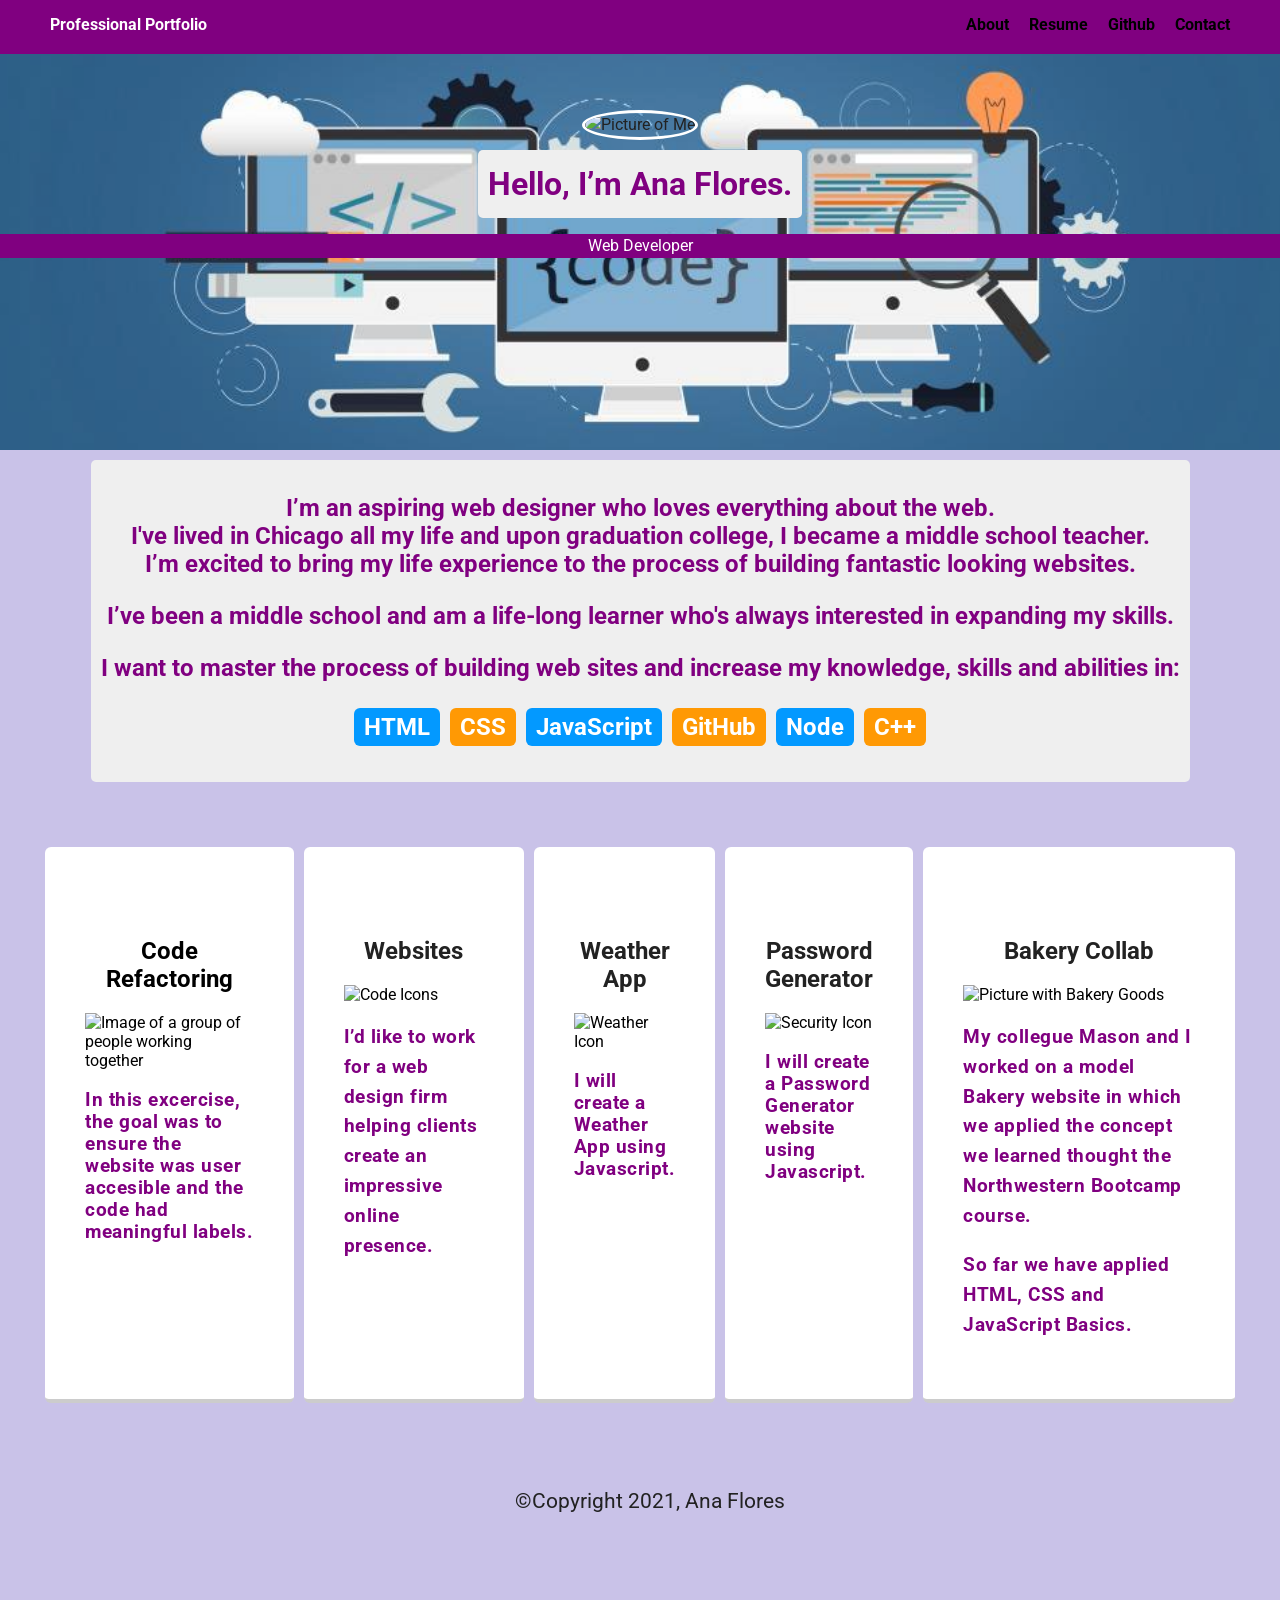
==== index.html @ ad74a46a "updated commit" ====
<!doctype html>
<html lang="en">
<head>
  <meta charset="utf-8">
  <title>Ana's Profile</title>
  <meta name="viewport" content="width=device-width, initial-scale=1.0">
  <link rel="stylesheet" href="style.css">
  
  <link rel="preconnect" href="https://fonts.googleapis.com">
  <link rel="preconnect" href="https://fonts.gstatic.com" crossorigin>
  <link href="https://fonts.googleapis.com/css2?family=Josefin+Sans:wght@100&family=Source+Code+Pro:wght@200&display=swap" rel="stylesheet"></head>

  <body>
<!-- Navigation section at the top of the page -->
    <div class="main-nav">
        <ul class="nav">
          <li class="name">Professional Portfolio</li>
          <li><a href="#AboutMe">About</a></li>
          <li><a href="assets/resume.html">Resume</a></li>
          <li><a href="https://github.com/anacecyflores1">Github</a></li>
          <li><a href="https://www.linkedin.com/in/anacecyflores/">Contact</a></li>
        </ul>
    </div>

    <header>
      <img src="Assets/self.JPG" alt="Picture of Me" class="profile-image">
      <h1 class="tag name">Hello, I’m Ana Flores.</h1> 
      <p class="title">Web Developer</p>
      <link href="https://fonts.googleapis.com/css?family=Muli%7CRoboto:400,300,500,700,900" rel="stylesheet">
    </header>
<!-- About Me Section lines 32-46 -->
    <h2 class="tag name">
      <section id="AboutMe" >
      <p>I’m an aspiring web designer who loves everything about the web. <br> I've lived in Chicago all my life and upon graduation college, I became a middle school teacher. <br> I’m excited to bring my life experience to the process of building fantastic looking websites.</p>
      <p>I’ve been a middle school  and am a life-long learner who's always interested in expanding my skills.</p> 
      <p>I want to master the process of building web sites and increase my knowledge, skills and abilities in:</p>
      <ul class="skills">
        <li>HTML</li>
        <li>CSS</li>
        <li>JavaScript</li>
        <li>GitHub</li>
        <li>Node</li>
        <li>C++</li>
      </ul> 
    </section>
    </h2> 
<!-- Card-title lines 48-89 refer to the flex-boxes with the applications: Code Refactoringm,Websites, Weather App, Password Generator and the Bakery Collab -->
    <main class="flex">
      <div class="card">
        <h2 class="card-title"><a href="https://anacecyflores1.github.io/coderefactoring/">Code Refactoring</h2></a>
        <a href="https://anacecyflores1.github.io/coderefactoring/">
        <img src="assets/horiseon.jpg" alt="Image of a group of people working together" width="350px" height="400px"></a>
        <h3> In this excercise, the goal was to ensure the website was user accesible and the code had meaningful labels. </h3>
      </div> 

      <div class="card">
        <h2 class="card-title"> Websites</h2>
        <a href="https://www.google.com/search?q=website+examples&rlz=1C5CHFA_enUS813US813&oq=website+examples&aqs=chrome..69i57j0i20i263i512j0i512l8.10767j0j7&sourceid=chrome&ie=UTF-8">
        <img src="assets/coding.png" alt="Code Icons"></a>
        <h3> 
          <p>I’d like to work for a web design firm helping clients create an impressive online presence.</p> 
        </h3>
      </div> 

      <div class="card">
        <h2 class="card-title"> Weather App</h2>
        <a href="https://weather.com/">
        <img src="assets/weather.jpg" alt="Weather Icon"></a>
        <h3> I will create a Weather App using Javascript.
        </h3>
      </div> 

      <div class="card">
        <h2 class="card-title"> Password Generator</h2>
        <a href="https://passwordsgenerator.net/">
        <img src="assets/security.png" alt="Security Icon"></a>
         <h3> I will create a Password Generator website using Javascript.
        </h3>
      </div> 

      <div class="card">
        <h2 class="card-title"> Bakery Collab</h2>
        <a href="https://anacecyflores1.github.io/collab/">
        <img src="assets/bakery.jpg" alt="Picture with Bakery Goods"></a>
         <h3> <p>My collegue Mason and I worked on a model Bakery website in which we applied the concept we learned thought the Northwestern Bootcamp course.</p>
          <p>So far we have applied HTML, CSS and JavaScript Basics.</p>
        </h3>
      </div> 
    </main>
<!-- stayed with a basic footer model -->
     <footer>
      <p class="copyright">&copy;Copyright 2021, Ana Flores</p>
    </footer>
  </div>

  </body>
  </html>
---- style.css ----
/* Global Layout Set-up */
* { 
    box-sizing: border-box;
  }
    
  body {
    margin: 0;
    padding: 0;
    text-align: center;
    font-family: 'Roboto', sans-serif;
    color: #222;
    background: #c9c2e8;
  }
  /* Link Styles */
  
  a {
    text-decoration: none;
    color: #000000;
  }
  a:hover {
    color: purple;
  }
  
  /* Section Styles */
  
  .main-nav {
    font-family: <link rel="preconnect" href="https://fonts.googleapis.com">
    <link rel="preconnect" href="https://fonts.gstatic.com" crossorigin>
    <link href="https://fonts.googleapis.com/css2?family=Source+Code+Pro:wght@200&display=swap" rel="stylesheet">;
    width: 100%;
    background: purple;
    min-height: 30px;
    padding: 10px;
    position: fixed;
    text-align: center;
  }
  .nav {
    display: flex;
    justify-content: space-around;
    font-weight: 700;
    list-style-type: none;
    margin: 0 auto;
    padding: 0;
  }
  .nav .name {
    display: none;
  }
  .nav li {
    padding: 5px 10px 10px 10px;
  }
  .nav a {
    transition: all .5s;
  }
  .nav a:hover {
    color: purple
  }
  
  header {
    text-align: center;
    background: url('Assets/code.png') no-repeat top center ;
    background-size: cover;
    overflow: hidden;
    padding-top: 60px;
  }
  header {
    line-height: 1.5;
  }
  header .profile-image {
    margin-top: 50px;
    width: 200px;
    height: 200px;
    border-radius: 50%;
    border: 3px solid white;
    transition: all .5s;
  }
  header .profile-image:hover {
    transform: scale(1.2) rotate(5deg);
  }
  .tag {
    background-color: #efefef;
    color: purple;
    padding: 10px;
    border-radius: 5px;
    display: table;
    margin: 10px auto;
  } 
  .title {
    background-color: purple;
    color: white;
    text-size-adjust: 50px;
  }
  .card {
    object-fit: cover;
    margin: 5px;
    padding: 40px 40px 40px;
    max-width: 450px;
    text-align: left;
    background: #fff;
    border-bottom: 4px solid #ccc;
    border-radius: 6px;
  }
  .card:hover {
    border-color: #ff99ff;
  }
  
  ul.skills {
    padding: 0;
    text-align: center;
  }
  
  .skills li {
    border-radius: 6px;
    display: inline-block;
    background: #ff9904;
    color: white;
    padding: 5px 10px;
    margin: 2px;
  }
  
  .skills li:nth-child(odd) {
    background: #0399ff;
  }
    
.card-title {
  text-align:center;
 margin-top:50px
}
h3 {
  Color:purple;
  Letter-spacing: .5px;
}

footer {
    width: 100%;
    min-height: 30px;
    padding: 20px 0 40px 20px;
  }
  
  a.social {
    display: inline-block;
    text-indent: -9999px;
    margin-left: 5px;
    width: 30px;
    height: 30px;
    background-size: 30px 30px;
    opacity: .5;
    transition: all .25s;
  }

  /* Media Query */
  @media screen and (min-width: 720px) {
    
    .flex {
        display: flex;
        max-width: 1200px;
        justify-content: space-around;
        margin: 0 auto;
    }
  
    header {
      min-height: 450px;
    }
  
    .nav {
      max-width: 1200px;
    }
  
    .nav .name {
      display: block;
      margin-right: auto;
      color: white;
    }
  
    main {
      padding-top: 50px;
    }
  
    main p {
      line-height: 1.6em;
    }
  
    footer {
      font-size: 1.3em;
      max-width: 1200px;
      margin: 40px auto;
    }
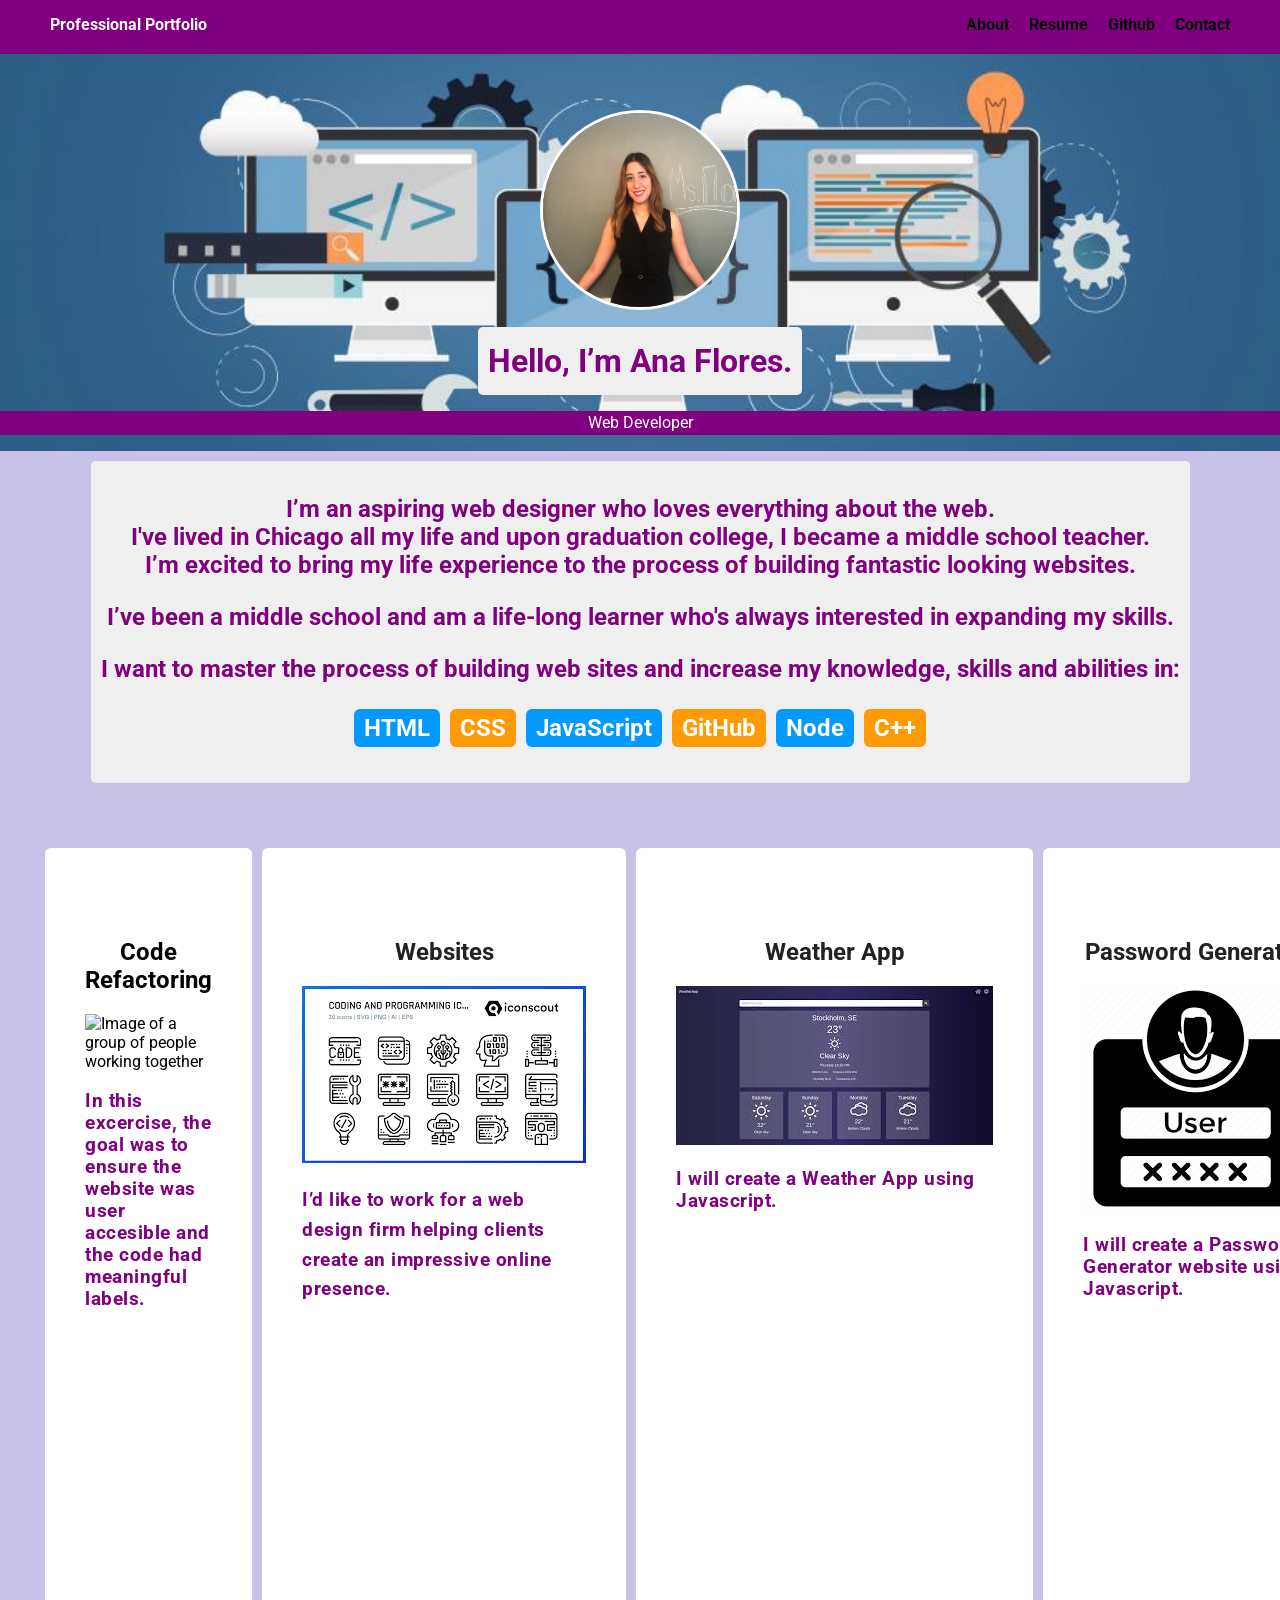
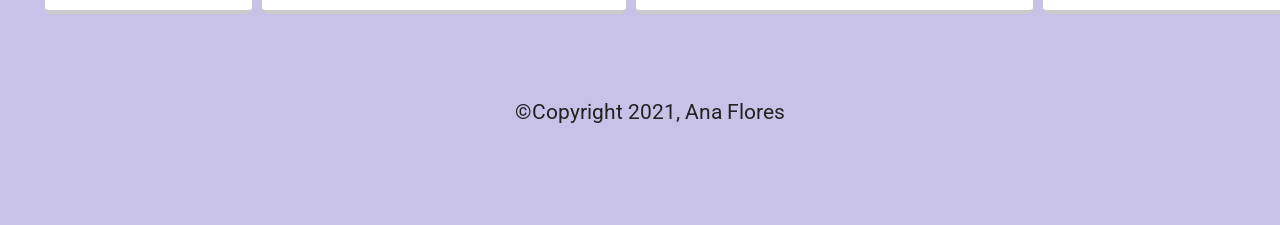
==== commit 9ea530f5: "Added Images Folder" ====
--- a/index.html
+++ b/index.html
@@ -16,14 +16,14 @@
         <ul class="nav">
           <li class="name">Professional Portfolio</li>
           <li><a href="#AboutMe">About</a></li>
-          <li><a href="assets/resume.html">Resume</a></li>
+          <li><a href="Assets/resume.html">Resume</a></li>
           <li><a href="https://github.com/anacecyflores1">Github</a></li>
           <li><a href="https://www.linkedin.com/in/anacecyflores/">Contact</a></li>
         </ul>
     </div>
 
     <header>
-      <img src="Assets/self.JPG" alt="Picture of Me" class="profile-image">
+      <img src="Assets/images/self.jpg" alt="Picture of Me" class="profile-image">
       <h1 class="tag name">Hello, I’m Ana Flores.</h1> 
       <p class="title">Web Developer</p>
       <link href="https://fonts.googleapis.com/css?family=Muli%7CRoboto:400,300,500,700,900" rel="stylesheet">
@@ -49,14 +49,14 @@
       <div class="card">
         <h2 class="card-title"><a href="https://anacecyflores1.github.io/coderefactoring/">Code Refactoring</h2></a>
         <a href="https://anacecyflores1.github.io/coderefactoring/">
-        <img src="assets/horiseon.jpg" alt="Image of a group of people working together" width="350px" height="400px"></a>
+        <img src="Assets/images/horiseon.jpg" alt="Image of a group of people working together" width="350px" height="400px"></a>
         <h3> In this excercise, the goal was to ensure the website was user accesible and the code had meaningful labels. </h3>
       </div> 
 
       <div class="card">
         <h2 class="card-title"> Websites</h2>
         <a href="https://www.google.com/search?q=website+examples&rlz=1C5CHFA_enUS813US813&oq=website+examples&aqs=chrome..69i57j0i20i263i512j0i512l8.10767j0j7&sourceid=chrome&ie=UTF-8">
-        <img src="assets/coding.png" alt="Code Icons"></a>
+        <img src="Assets/images/coding.png" alt="Code Icons"></a>
         <h3> 
           <p>I’d like to work for a web design firm helping clients create an impressive online presence.</p> 
         </h3>
@@ -65,7 +65,7 @@
       <div class="card">
         <h2 class="card-title"> Weather App</h2>
         <a href="https://weather.com/">
-        <img src="assets/weather.jpg" alt="Weather Icon"></a>
+        <img src="Assets/images/weather.jpg" alt="Weather Icon"></a>
         <h3> I will create a Weather App using Javascript.
         </h3>
       </div> 
@@ -73,7 +73,7 @@
       <div class="card">
         <h2 class="card-title"> Password Generator</h2>
         <a href="https://passwordsgenerator.net/">
-        <img src="assets/security.png" alt="Security Icon"></a>
+        <img src="Assets/images/security.png" alt="Security Icon"></a>
          <h3> I will create a Password Generator website using Javascript.
         </h3>
       </div> 
@@ -81,7 +81,7 @@
       <div class="card">
         <h2 class="card-title"> Bakery Collab</h2>
         <a href="https://anacecyflores1.github.io/collab/">
-        <img src="assets/bakery.jpg" alt="Picture with Bakery Goods"></a>
+        <img src="Assets/images/bakery.jpg" alt="Picture with Bakery Goods"></a>
          <h3> <p>My collegue Mason and I worked on a model Bakery website in which we applied the concept we learned thought the Northwestern Bootcamp course.</p>
           <p>So far we have applied HTML, CSS and JavaScript Basics.</p>
         </h3>
--- a/style.css
+++ b/style.css
@@ -57,7 +57,7 @@
   
   header {
     text-align: center;
-    background: url('Assets/code.png') no-repeat top center ;
+    background: url('Assets/images/code.png') no-repeat top center ;
     background-size: cover;
     overflow: hidden;
     padding-top: 60px;
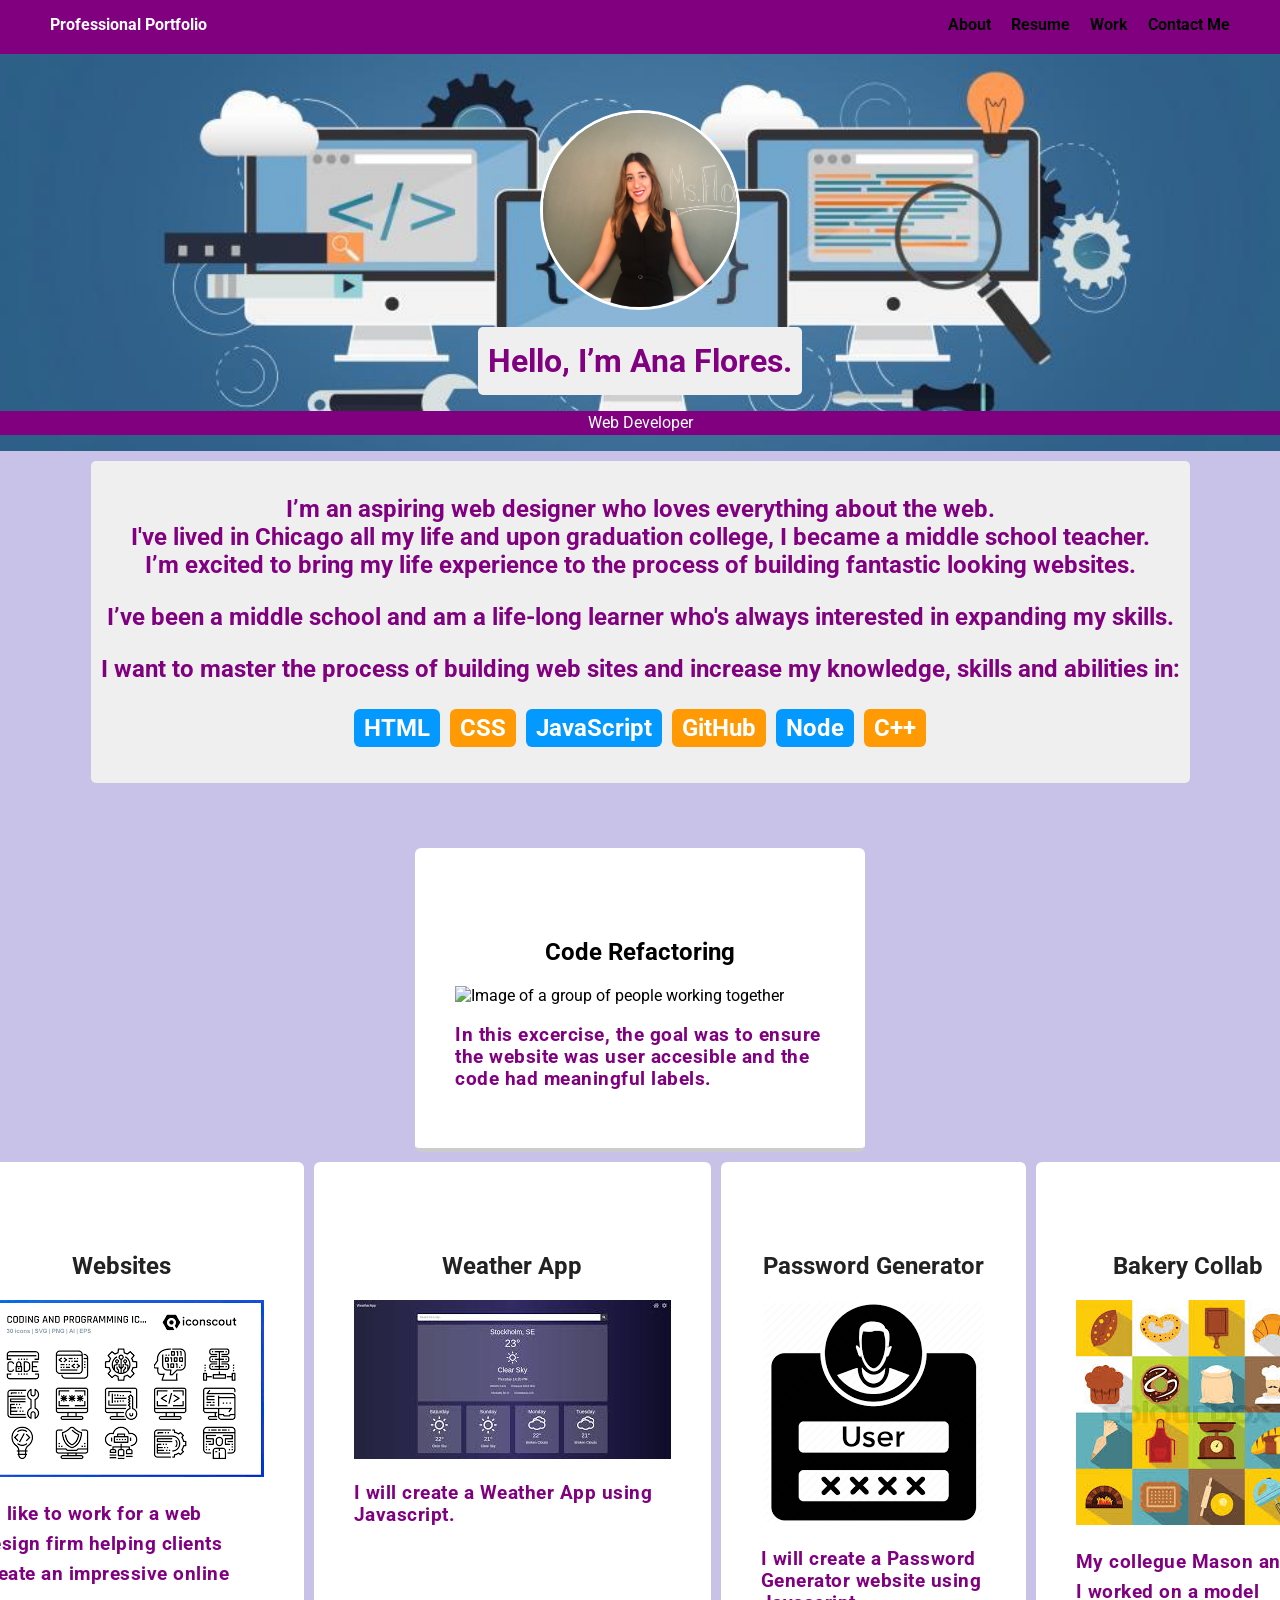
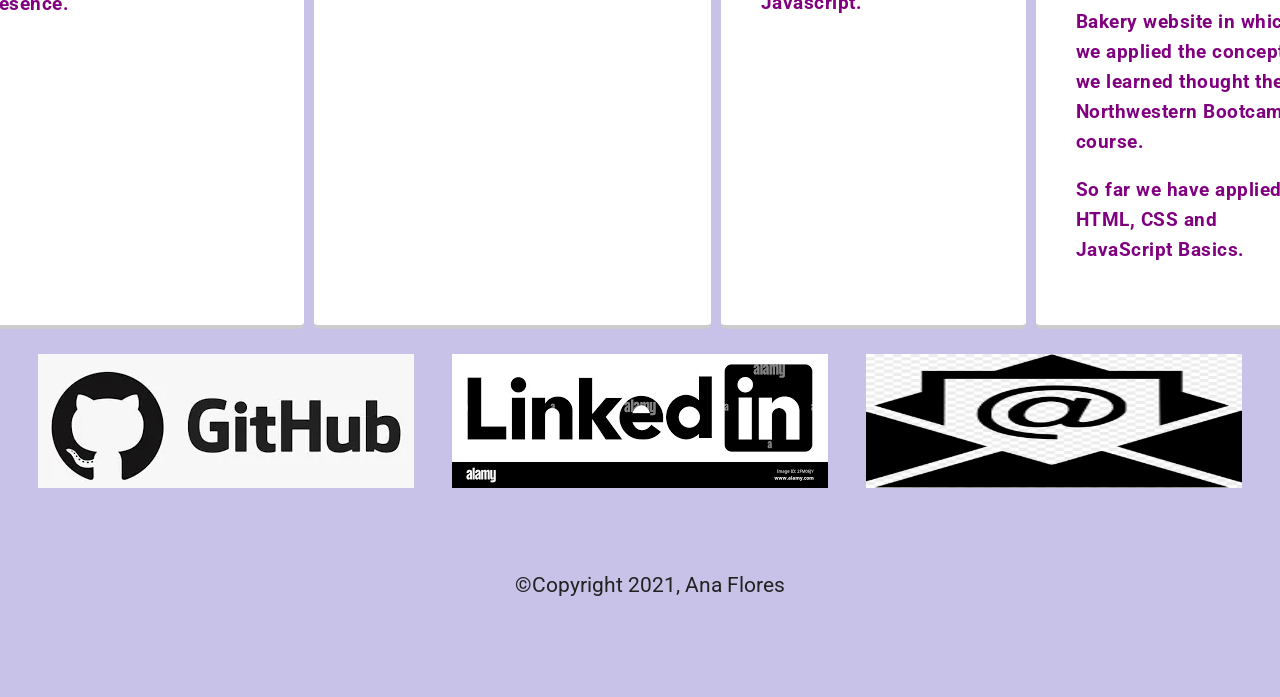
==== commit aadbc7bf: "Updated changes" ====
--- a/index.html
+++ b/index.html
@@ -1,38 +1,44 @@
 <!doctype html>
 <html lang="en">
+
 <head>
   <meta charset="utf-8">
   <title>Ana's Profile</title>
   <meta name="viewport" content="width=device-width, initial-scale=1.0">
   <link rel="stylesheet" href="style.css">
-  
+
   <link rel="preconnect" href="https://fonts.googleapis.com">
   <link rel="preconnect" href="https://fonts.gstatic.com" crossorigin>
-  <link href="https://fonts.googleapis.com/css2?family=Josefin+Sans:wght@100&family=Source+Code+Pro:wght@200&display=swap" rel="stylesheet"></head>
+  <link
+    href="https://fonts.googleapis.com/css2?family=Josefin+Sans:wght@100&family=Source+Code+Pro:wght@200&display=swap"
+    rel="stylesheet">
+</head>
 
-  <body>
-<!-- Navigation section at the top of the page -->
-    <div class="main-nav">
-        <ul class="nav">
-          <li class="name">Professional Portfolio</li>
-          <li><a href="#AboutMe">About</a></li>
-          <li><a href="Assets/resume.html">Resume</a></li>
-          <li><a href="https://github.com/anacecyflores1">Github</a></li>
-          <li><a href="https://www.linkedin.com/in/anacecyflores/">Contact</a></li>
-        </ul>
-    </div>
+<body>
+  <!-- Navigation section at the top of the page -->
+  <div class="main-nav">
+    <ul class="nav">
+      <li class="name">Professional Portfolio</li>
+      <li><a href="#AboutMe">About</a></li>
+      <li><a href="Assets/resume.html">Resume</a></li>
+      <li><a href="#work">Work</a></li>
+      <li><a href="#contact">Contact Me</a></li>
+    </ul>
+  </div>
 
-    <header>
-      <img src="Assets/images/self.jpg" alt="Picture of Me" class="profile-image">
-      <h1 class="tag name">Hello, I’m Ana Flores.</h1> 
-      <p class="title">Web Developer</p>
-      <link href="https://fonts.googleapis.com/css?family=Muli%7CRoboto:400,300,500,700,900" rel="stylesheet">
-    </header>
-<!-- About Me Section lines 32-46 -->
-    <h2 class="tag name">
-      <section id="AboutMe" >
-      <p>I’m an aspiring web designer who loves everything about the web. <br> I've lived in Chicago all my life and upon graduation college, I became a middle school teacher. <br> I’m excited to bring my life experience to the process of building fantastic looking websites.</p>
-      <p>I’ve been a middle school  and am a life-long learner who's always interested in expanding my skills.</p> 
+  <header>
+    <img src="Assets/images/self.jpg" alt="Picture of Me" class="profile-image">
+    <h1 class="tag name">Hello, I’m Ana Flores.</h1>
+    <p class="title">Web Developer</p>
+    <link href="https://fonts.googleapis.com/css?family=Muli%7CRoboto:400,300,500,700,900" rel="stylesheet">
+  </header>
+  <!-- About Me Section lines 32-47 -->
+  <h2 class="tag name">
+    <section id="AboutMe">
+      <p>I’m an aspiring web designer who loves everything about the web. <br> I've lived in Chicago all my life and
+        upon graduation college, I became a middle school teacher. <br> I’m excited to bring my life experience to the
+        process of building fantastic looking websites.</p>
+      <p>I’ve been a middle school and am a life-long learner who's always interested in expanding my skills.</p>
       <p>I want to master the process of building web sites and increase my knowledge, skills and abilities in:</p>
       <ul class="skills">
         <li>HTML</li>
@@ -41,57 +47,75 @@
         <li>GitHub</li>
         <li>Node</li>
         <li>C++</li>
-      </ul> 
+      </ul>
     </section>
-    </h2> 
-<!-- Card-title lines 48-89 refer to the flex-boxes with the applications: Code Refactoringm,Websites, Weather App, Password Generator and the Bakery Collab -->
-    <main class="flex">
+  </h2>
+  <!-- Card-title lines 48-89 refer to the flex-boxes with the applications: Code Refactoringm,Websites, Weather App, Password Generator and the Bakery Collab -->
+  <main class="flex" id="work">
       <div class="card">
         <h2 class="card-title"><a href="https://anacecyflores1.github.io/coderefactoring/">Code Refactoring</h2></a>
         <a href="https://anacecyflores1.github.io/coderefactoring/">
-        <img src="Assets/images/horiseon.jpg" alt="Image of a group of people working together" width="350px" height="400px"></a>
-        <h3> In this excercise, the goal was to ensure the website was user accesible and the code had meaningful labels. </h3>
-      </div> 
-
+          <img src="Assets/images/horiseon.jpg" alt="Image of a group of people working together" width="400px"
+            height="400px"></a>
+        <h3> In this excercise, the goal was to ensure the website was user accesible and the code had meaningful
+          labels. </h3>
+      </div>
+    <div class="subflex">
       <div class="card">
         <h2 class="card-title"> Websites</h2>
-        <a href="https://www.google.com/search?q=website+examples&rlz=1C5CHFA_enUS813US813&oq=website+examples&aqs=chrome..69i57j0i20i263i512j0i512l8.10767j0j7&sourceid=chrome&ie=UTF-8">
-        <img src="Assets/images/coding.png" alt="Code Icons"></a>
-        <h3> 
-          <p>I’d like to work for a web design firm helping clients create an impressive online presence.</p> 
+        <a
+          href="https://www.google.com/search?q=website+examples&rlz=1C5CHFA_enUS813US813&oq=website+examples&aqs=chrome..69i57j0i20i263i512j0i512l8.10767j0j7&sourceid=chrome&ie=UTF-8">
+          <img src="Assets/images/coding.png" alt="Code Icons"></a>
+        <h3>
+          <p>I’d like to work for a web design firm helping clients create an impressive online presence.</p>
         </h3>
-      </div> 
+      </div>
 
       <div class="card">
         <h2 class="card-title"> Weather App</h2>
         <a href="https://weather.com/">
-        <img src="Assets/images/weather.jpg" alt="Weather Icon"></a>
+          <img src="Assets/images/weather.jpg" alt="Weather Icon"></a>
         <h3> I will create a Weather App using Javascript.
         </h3>
-      </div> 
+      </div>
 
       <div class="card">
         <h2 class="card-title"> Password Generator</h2>
         <a href="https://passwordsgenerator.net/">
-        <img src="Assets/images/security.png" alt="Security Icon"></a>
-         <h3> I will create a Password Generator website using Javascript.
+          <img src="Assets/images/security.png" alt="Security Icon"></a>
+        <h3> I will create a Password Generator website using Javascript.
         </h3>
-      </div> 
+      </div>
 
       <div class="card">
         <h2 class="card-title"> Bakery Collab</h2>
         <a href="https://anacecyflores1.github.io/collab/">
-        <img src="Assets/images/bakery.jpg" alt="Picture with Bakery Goods"></a>
-         <h3> <p>My collegue Mason and I worked on a model Bakery website in which we applied the concept we learned thought the Northwestern Bootcamp course.</p>
+          <img src="Assets/images/bakery.jpg" alt="Picture with Bakery Goods"></a>
+        <h3>
+          <p>My collegue Mason and I worked on a model Bakery website in which we applied the concept we learned thought
+            the Northwestern Bootcamp course.</p>
           <p>So far we have applied HTML, CSS and JavaScript Basics.</p>
         </h3>
-      </div> 
-    </main>
-<!-- stayed with a basic footer model -->
-     <footer>
-      <p class="copyright">&copy;Copyright 2021, Ana Flores</p>
-    </footer>
+      </div>
+    </div>
+  </main>
+  <section id="contact">
+    <a href="https://github.com/anacecyflores1">
+      <img src="Assets/images/github.webp" alt="GitHub Logo" />
+    </a>
+    <a href="https://www.linkedin.com/in/anacecyflores/">
+      <img src="Assets/images/linkedin.jpg" alt="LinkedIn Logo" />
+    </a>
+    <a href="mailto: anacecyflores1@gmail.com">
+      <img id="email-img" src="Assets/images/images.png" alt="email logo" />
+    </a>
+  </section>
+  <!-- stayed with a basic footer model -->
+  <footer>
+    <p class="copyright">&copy;Copyright 2021, Ana Flores</p>
+  </footer>
   </div>
 
-  </body>
-  </html>+</body>
+
+</html>
--- a/style.css
+++ b/style.css
@@ -24,9 +24,9 @@
   /* Section Styles */
   
   .main-nav {
-    font-family: <link rel="preconnect" href="https://fonts.googleapis.com">
+    /* font-family: <link rel="preconnect" href="https://fonts.googleapis.com">
     <link rel="preconnect" href="https://fonts.gstatic.com" crossorigin>
-    <link href="https://fonts.googleapis.com/css2?family=Source+Code+Pro:wght@200&display=swap" rel="stylesheet">;
+    <link href="https://fonts.googleapis.com/css2?family=Source+Code+Pro:wght@200&display=swap" rel="stylesheet">; */
     width: 100%;
     background: purple;
     min-height: 30px;
@@ -100,7 +100,7 @@
     border-radius: 6px;
   }
   .card:hover {
-    border-color: #ff99ff;
+   color: #ff99ff;
   }
   
   ul.skills {
@@ -129,7 +129,17 @@
   Color:purple;
   Letter-spacing: .5px;
 }
-
+#contact {
+  margin-top: 20px;
+  margin-bottom: 20px;
+  display:flex;
+  justify-content: space-evenly;
+}
+
+#email-img {
+  width: 376px;
+  height: 134px;
+}
 footer {
     width: 100%;
     min-height: 30px;
@@ -149,12 +159,17 @@
 
   /* Media Query */
   @media screen and (min-width: 720px) {
-    
+    .subflex {
+      display: flex;
+    }
+
     .flex {
         display: flex;
         max-width: 1200px;
-        justify-content: space-around;
+        justify-content: center;
+        align-items: center;
         margin: 0 auto;
+        flex-direction: column;
     }
   
     header {
@@ -183,4 +198,12 @@
       font-size: 1.3em;
       max-width: 1200px;
       margin: 40px auto;
-    }+    }
+  }
+
+  @media screen and (max-width: 1058px) {
+    #contact img{
+      height: 150px;
+      width: 120px;
+    }
+  }
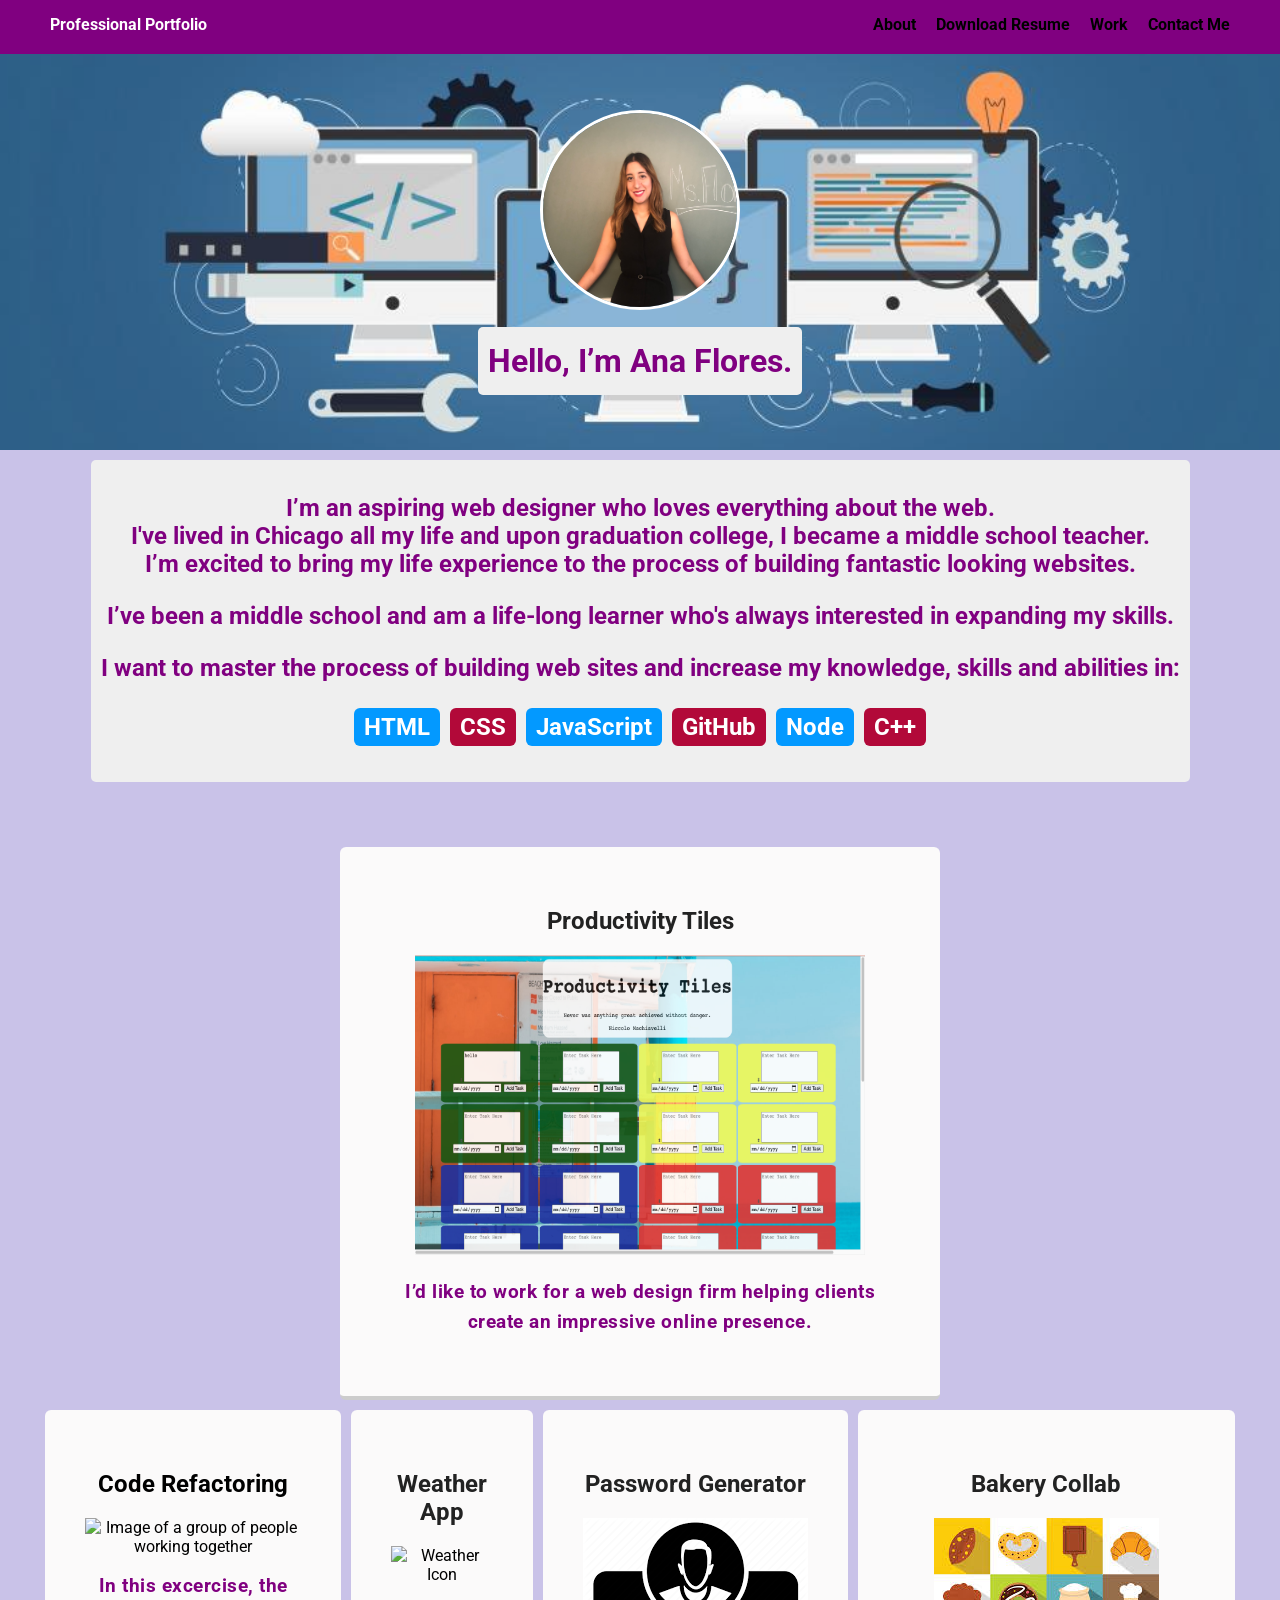
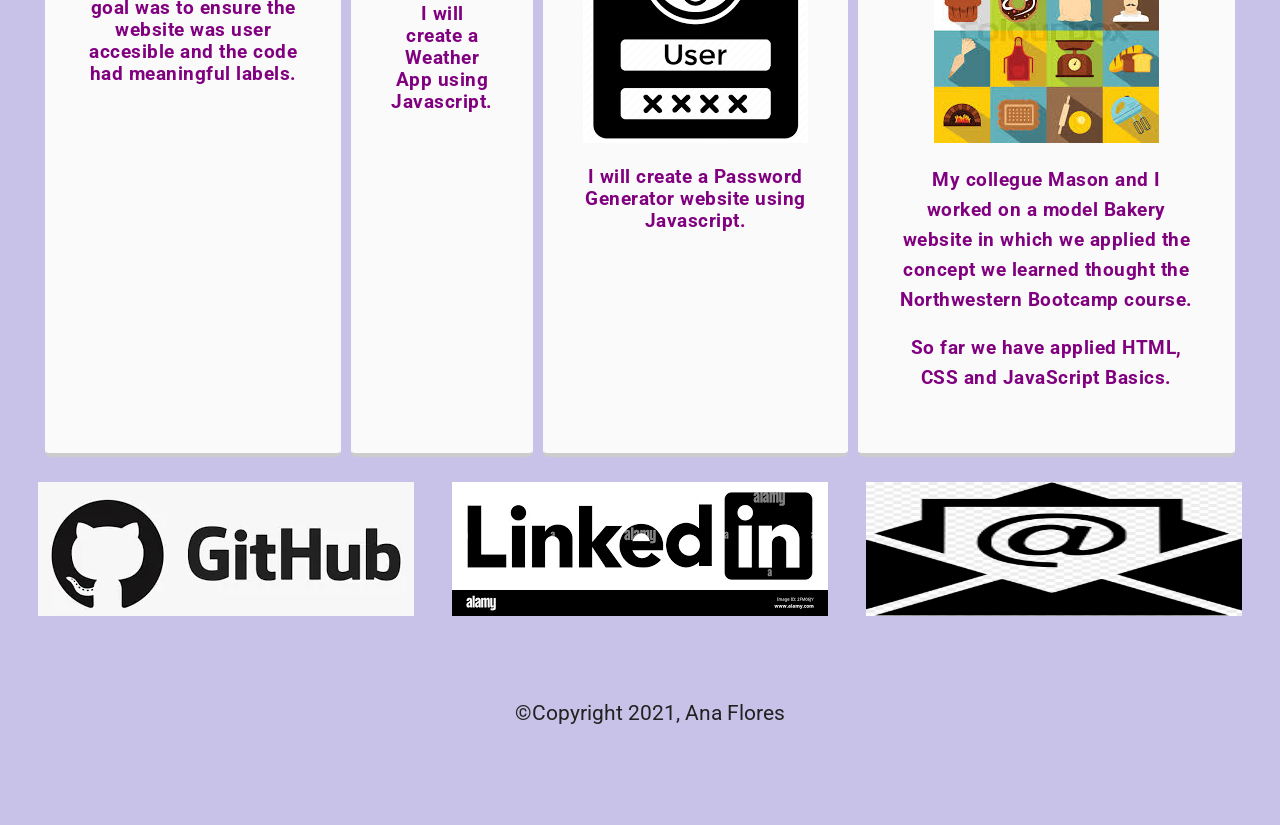
==== commit 3dafb0af: "Updated Personal Projecct Links and added downloadable Resume" ====
--- a/index.html
+++ b/index.html
@@ -20,7 +20,7 @@
     <ul class="nav">
       <li class="name">Professional Portfolio</li>
       <li><a href="#AboutMe">About</a></li>
-      <li><a href="Assets/resume.html">Resume</a></li>
+      <li><a href="resume.pdf" download> Download Resume</a></li>
       <li><a href="#work">Work</a></li>
       <li><a href="#contact">Contact Me</a></li>
     </ul>
@@ -29,7 +29,7 @@
   <header>
     <img src="Assets/images/self.jpg" alt="Picture of Me" class="profile-image">
     <h1 class="tag name">Hello, I’m Ana Flores.</h1>
-    <p class="title">Web Developer</p>
+    <!-- <p class="title"> ASPIRING FullStack Web Developer</p> -->
     <link href="https://fonts.googleapis.com/css?family=Muli%7CRoboto:400,300,500,700,900" rel="stylesheet">
   </header>
   <!-- About Me Section lines 32-47 -->
@@ -52,36 +52,36 @@
   </h2>
   <!-- Card-title lines 48-89 refer to the flex-boxes with the applications: Code Refactoringm,Websites, Weather App, Password Generator and the Bakery Collab -->
   <main class="flex" id="work">
+    <div class="card">
+      <h2 class="card-title"> Productivity Tiles</h2>
+      <a href="https://anacecyflores1.github.io/ProductivityTiles/">
+        <img src="Assets/images/tiles.png" alt="Code Icons" width="450px" height="300px"></a>
+      <h3>
+        <p>I’d like to work for a web design firm helping clients create an impressive online presence.</p>
+      </h3>
+    </div>
+
+    <div class="subflex">
       <div class="card">
         <h2 class="card-title"><a href="https://anacecyflores1.github.io/coderefactoring/">Code Refactoring</h2></a>
         <a href="https://anacecyflores1.github.io/coderefactoring/">
-          <img src="Assets/images/horiseon.jpg" alt="Image of a group of people working together" width="400px"
-            height="400px"></a>
+          <img src="Assets/images/horiseon.jpg" alt="Image of a group of people working together" width="250px"
+            height="200px"></a>
         <h3> In this excercise, the goal was to ensure the website was user accesible and the code had meaningful
           labels. </h3>
-      </div>
-    <div class="subflex">
-      <div class="card">
-        <h2 class="card-title"> Websites</h2>
-        <a
-          href="https://www.google.com/search?q=website+examples&rlz=1C5CHFA_enUS813US813&oq=website+examples&aqs=chrome..69i57j0i20i263i512j0i512l8.10767j0j7&sourceid=chrome&ie=UTF-8">
-          <img src="Assets/images/coding.png" alt="Code Icons"></a>
-        <h3>
-          <p>I’d like to work for a web design firm helping clients create an impressive online presence.</p>
-        </h3>
       </div>
 
       <div class="card">
         <h2 class="card-title"> Weather App</h2>
-        <a href="https://weather.com/">
-          <img src="Assets/images/weather.jpg" alt="Weather Icon"></a>
+        <a href="https://anacecyflores1.github.io/WeatherDashboard/">
+          <img src="Assets/images/dashboard.png" alt="Weather Icon" width="300px" height="200px"></a>
         <h3> I will create a Weather App using Javascript.
         </h3>
       </div>
 
       <div class="card">
         <h2 class="card-title"> Password Generator</h2>
-        <a href="https://passwordsgenerator.net/">
+        <a href="https://anacecyflores1.github.io/PasswordGenerator/">
           <img src="Assets/images/security.png" alt="Security Icon"></a>
         <h3> I will create a Password Generator website using Javascript.
         </h3>
--- a/style.css
+++ b/style.css
@@ -24,9 +24,6 @@
   /* Section Styles */
   
   .main-nav {
-    /* font-family: <link rel="preconnect" href="https://fonts.googleapis.com">
-    <link rel="preconnect" href="https://fonts.gstatic.com" crossorigin>
-    <link href="https://fonts.googleapis.com/css2?family=Source+Code+Pro:wght@200&display=swap" rel="stylesheet">; */
     width: 100%;
     background: purple;
     min-height: 30px;
@@ -91,11 +88,11 @@
   }
   .card {
     object-fit: cover;
+    align-items: center;
     margin: 5px;
     padding: 40px 40px 40px;
-    max-width: 450px;
-    text-align: left;
-    background: #fff;
+    max-width: 600px;
+    background: rgb(251, 250, 250);
     border-bottom: 4px solid #ccc;
     border-radius: 6px;
   }
@@ -111,7 +108,7 @@
   .skills li {
     border-radius: 6px;
     display: inline-block;
-    background: #ff9904;
+    background: #b20939;
     color: white;
     padding: 5px 10px;
     margin: 2px;
@@ -123,7 +120,8 @@
     
 .card-title {
   text-align:center;
- margin-top:50px
+  margin-top:20px;
+  padding:auto;
 }
 h3 {
   Color:purple;
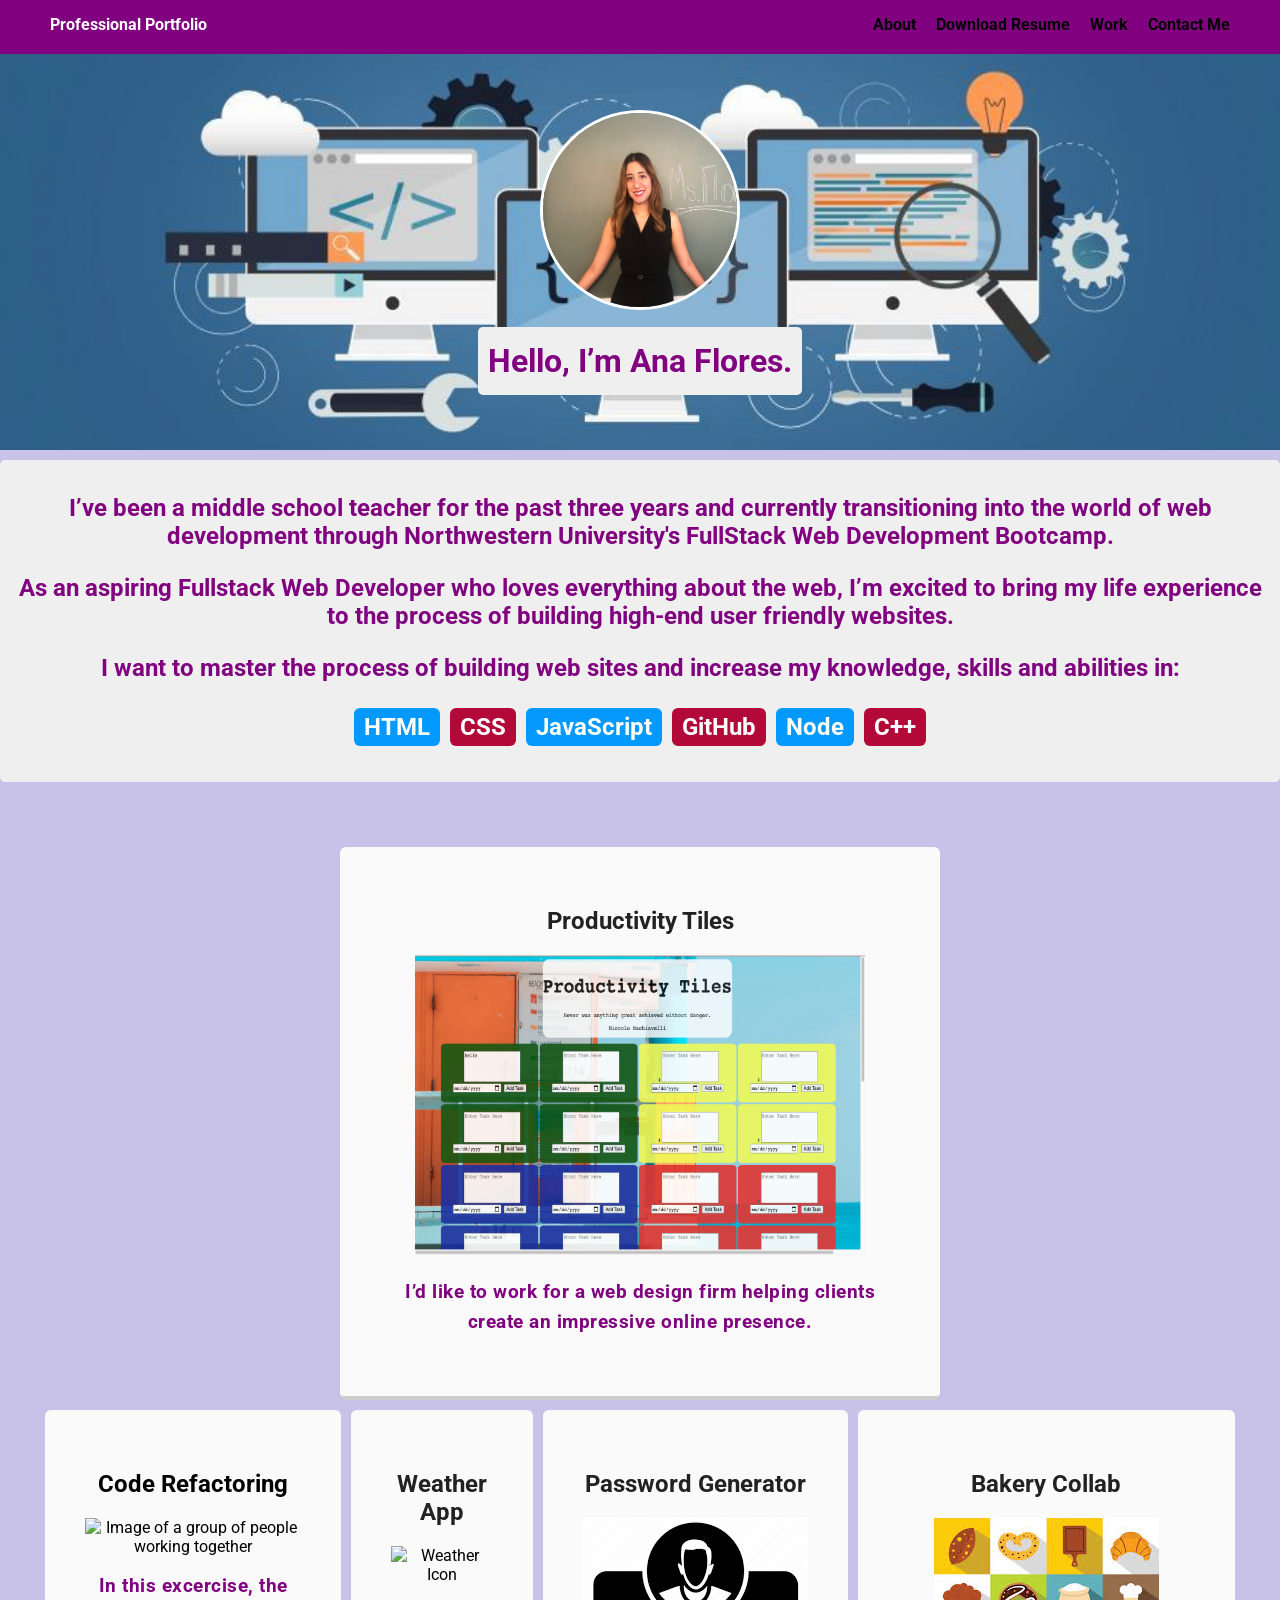
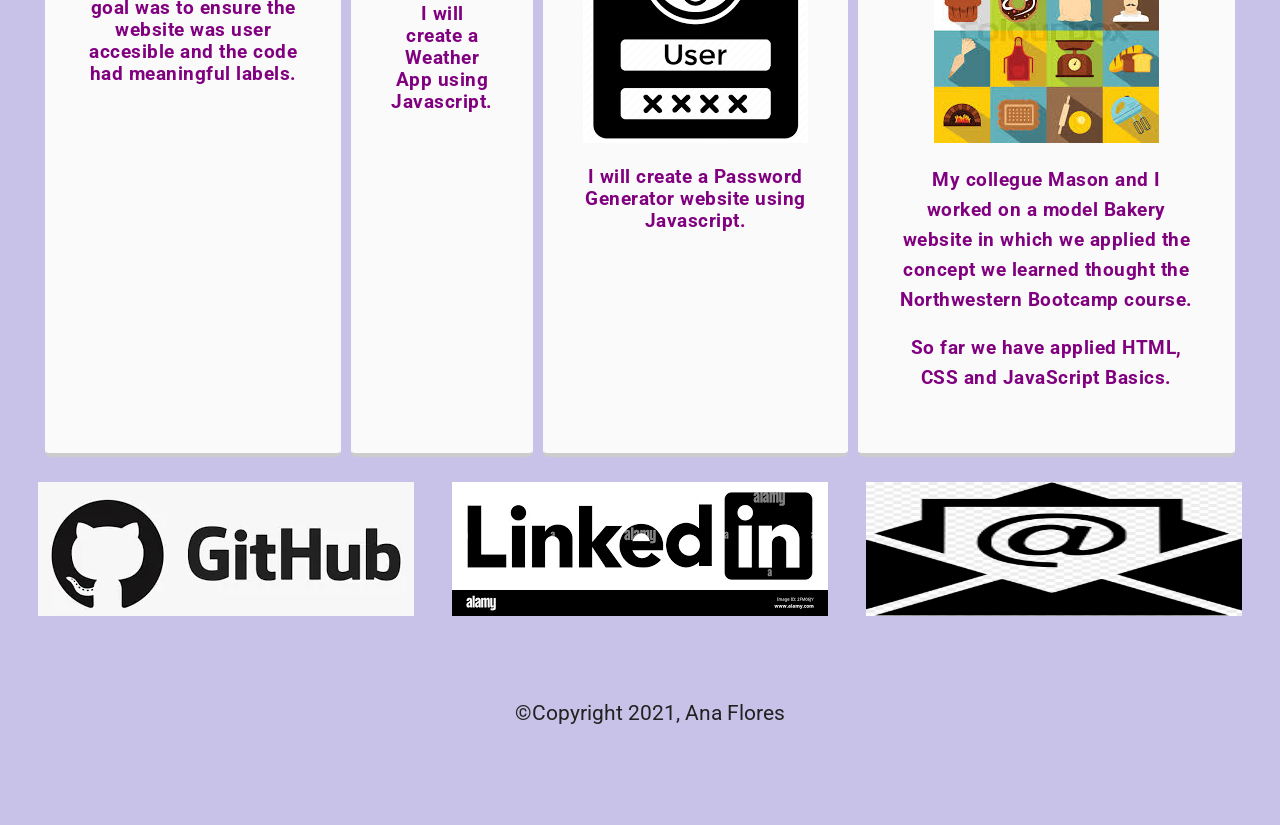
==== commit 27f7a4da: "Updated Bio" ====
--- a/index.html
+++ b/index.html
@@ -35,10 +35,11 @@
   <!-- About Me Section lines 32-47 -->
   <h2 class="tag name">
     <section id="AboutMe">
-      <p>I’m an aspiring web designer who loves everything about the web. <br> I've lived in Chicago all my life and
-        upon graduation college, I became a middle school teacher. <br> I’m excited to bring my life experience to the
-        process of building fantastic looking websites.</p>
-      <p>I’ve been a middle school and am a life-long learner who's always interested in expanding my skills.</p>
+      </p>I’ve been a middle school teacher for the past three years and currently
+      transitioning into the world of web
+      development through Northwestern University's FullStack Web Development Bootcamp.
+      <p>As an aspiring Fullstack Web Developer who loves everything about the web, I’m excited to bring my life
+        experience to the process of building high-end user friendly websites.</p>
       <p>I want to master the process of building web sites and increase my knowledge, skills and abilities in:</p>
       <ul class="skills">
         <li>HTML</li>
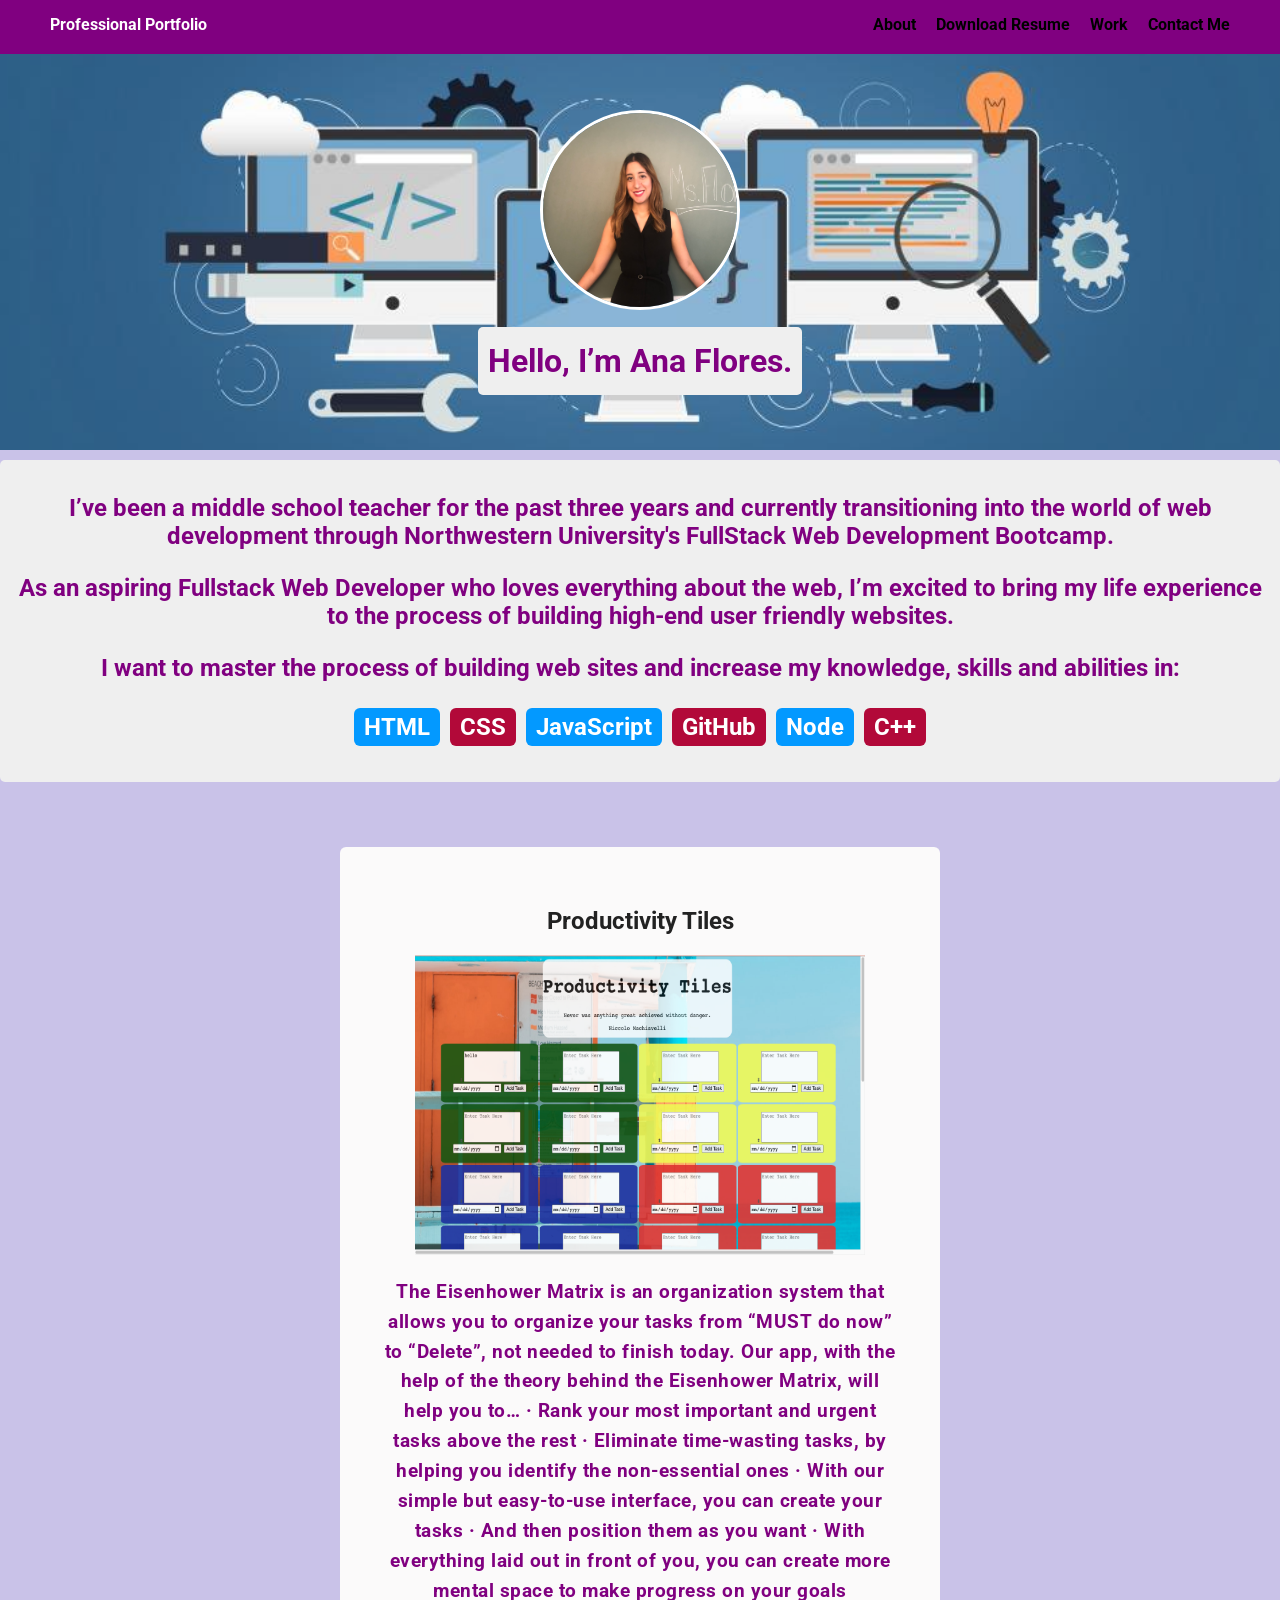
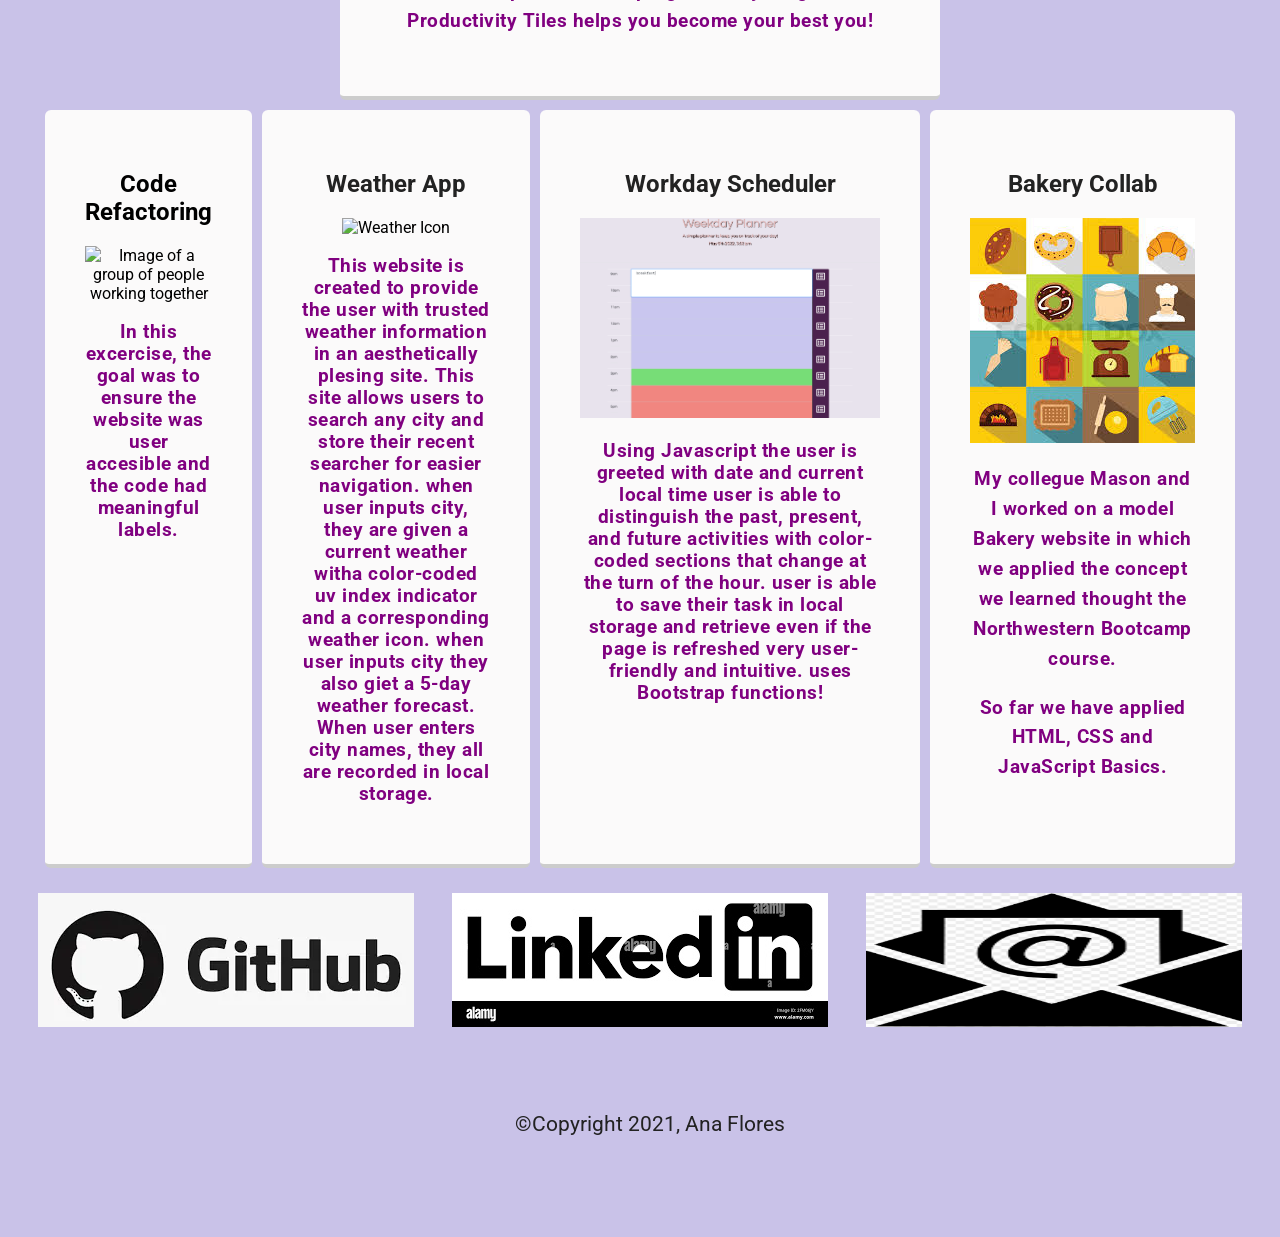
==== commit 57bfd689: "Updated Projects I've Worked on during the Northwestern Bootcamp" ====
--- a/index.html
+++ b/index.html
@@ -58,7 +58,17 @@
       <a href="https://anacecyflores1.github.io/ProductivityTiles/">
         <img src="Assets/images/tiles.png" alt="Code Icons" width="450px" height="300px"></a>
       <h3>
-        <p>I’d like to work for a web design firm helping clients create an impressive online presence.</p>
+        <p>The Eisenhower Matrix is an organization system that allows you to organize your tasks from “MUST do now” to
+          “Delete”,
+          not needed to finish today. Our app, with the help of the theory behind the Eisenhower Matrix, will help you
+          to… · Rank
+          your most important and urgent tasks above the rest · Eliminate time-wasting tasks, by helping you identify
+          the
+          non-essential ones · With our simple but easy-to-use interface, you can create your tasks · And then position
+          them as
+          you want · With everything laid out in front of you, you can create more mental space to make progress on your
+          goals
+          Productivity Tiles helps you become your best you!</p>
       </h3>
     </div>
 
@@ -76,15 +86,25 @@
         <h2 class="card-title"> Weather App</h2>
         <a href="https://anacecyflores1.github.io/WeatherDashboard/">
           <img src="Assets/images/dashboard.png" alt="Weather Icon" width="300px" height="200px"></a>
-        <h3> I will create a Weather App using Javascript.
+        <h3> This website is created to provide the user with trusted weather information in an aesthetically plesing
+          site. This site
+          allows users to search any city and store their recent searcher for easier navigation. when user inputs city,
+          they are given a current weather witha color-coded uv index indicator and a corresponding weather
+          icon. when user inputs city they also giet a 5-day weather forecast. When user enters city names, they all are
+          recorded
+          in local storage.
         </h3>
       </div>
 
       <div class="card">
-        <h2 class="card-title"> Password Generator</h2>
+        <h2 class="card-title"> Workday Scheduler</h2>
         <a href="https://anacecyflores1.github.io/PasswordGenerator/">
-          <img src="Assets/images/security.png" alt="Security Icon"></a>
-        <h3> I will create a Password Generator website using Javascript.
+          <img src="Assets/images/wday.png" alt="Workday Scheduler" width="300px" height="200px"></a>
+        <h3> Using Javascript the user is greeted with date and current local time user is able to distinguish the past,
+          present, and future activities
+          with color-coded sections that change at the turn of the hour. user is able to save their task in local
+          storage and
+          retrieve even if the page is refreshed very user-friendly and intuitive. uses Bootstrap functions!
         </h3>
       </div>
 
